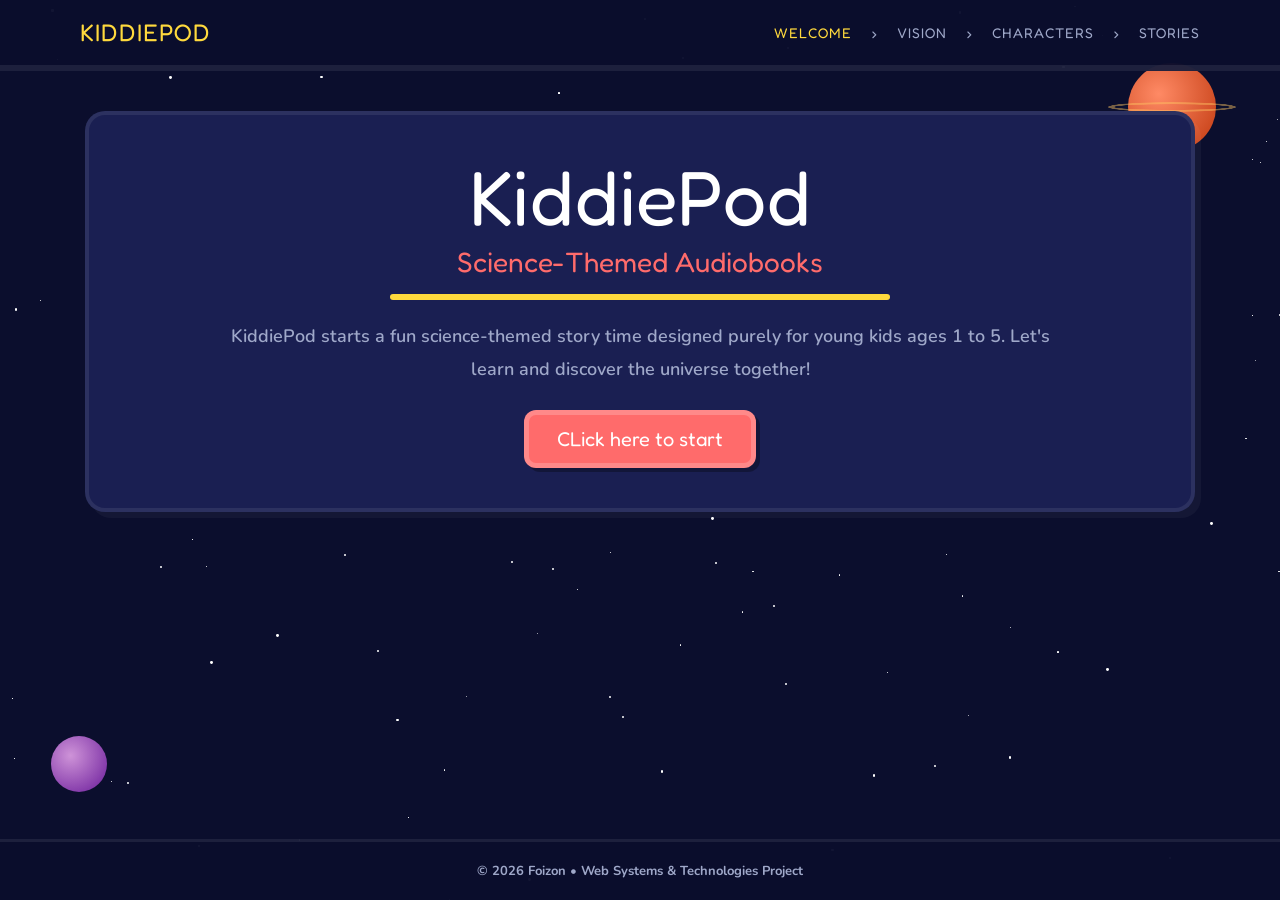
==== index.html @ f2fe61b5 "Add files via upload" ====
<!DOCTYPE html>
<html lang="en">
<head>
  <meta charset="UTF-8" />
  <meta name="viewport" content="width=device-width, initial-scale=1.0"/>
  <title>KiddiePod — Welcome</title>
  <link rel="preconnect" href="https://fonts.googleapis.com">
  <link rel="preconnect" href="https://fonts.gstatic.com" crossorigin>
  <link href="https://fonts.googleapis.com/css2?family=Fredoka+One&family=Nunito:wght@400;600;700;900&display=swap" rel="stylesheet">
  <link rel="stylesheet" href="style.css">
  <style>
    .screen { display: none; }
    .screen.active { display: block; }
  </style>
</head>
<body>

  <!-- Stars & Planets -->
  <div class="stars" id="stars"></div>
  <div class="planet planet-1"><div class="planet-ring"></div></div>
  <div class="planet planet-2"></div>

  <!-- Header -->
  <header class="site-header">
    <a class="logo" href="index.html">KiddiePod</a>
    <nav class="header-nav">
      <span class="nav-crumb active" id="crumb-welcome">Welcome</span>
      <span class="nav-sep">›</span>
      <span class="nav-crumb" id="crumb-vision">Vision</span>
      <span class="nav-sep">›</span>
      <span class="nav-crumb">Characters</span>
      <span class="nav-sep">›</span>
      <span class="nav-crumb">Stories</span>
    </nav>
  </header>

  <div class="page-wrap">
    <main class="center-main">

      <!-- ── SCREEN 1: WELCOME ── -->
      <div id="screen-welcome" class="screen active">
        <div class="pod-card">
          <h2 class="welcome-title">KiddiePod</h2>
          <p class="welcome-sub">Science-Themed Audiobooks</p>
          <div class="cute-divider"></div>
          <p class="welcome-body">
            KiddiePod starts a fun science-themed story time designed purely for young kids ages 1 to 5.
            Let's learn and discover the universe together!
          </p>
          <button class="action-button" onclick="goToVision()">CLick here to start</button>
        </div>
      </div>

      <!-- ── SCREEN 2: VISION & MISSION ── -->
      <div id="screen-vision" class="screen">
        <div class="pod-card">
          <h2 class="section-heading">Our Vision & Mission</h2>
          <div class="cute-divider"></div>

          <div class="split-box-layout">
            <div class="bubble-info-box yellow-box">
              <h3 class="box-heading">Our Vision</h3>
              <p class="box-body">
                At <strong>Foizon</strong>, we promise to make every household a beautiful classroom space.
                Through our app <strong>KiddiePod</strong>, we give toddlers fun science-themed story books to easily listen to!
              </p>
            </div>
            <div class="bubble-info-box green-box">
              <h3 class="box-heading">Our Mission</h3>
              <p class="box-body">
                By listening to creative audiobooks about nature, cute biology, and modern inventions,
                small kids expand their brain potential and easily build their own dreams!
              </p>
            </div>
          </div>

          <button class="action-button" onclick="window.location.href='character.html'">I AM READY!</button>
          <button class="back-link" onclick="goToWelcome()">◄ Back to Home</button>
        </div>
      </div>

    </main>
    <footer><p>© 2026 Foizon • Web Systems & Technologies Project</p></footer>
  </div>

  <script src="script.js"></script>
  <script>
    function goToVision() {
      document.getElementById('screen-welcome').classList.remove('active');
      document.getElementById('screen-vision').classList.add('active');
      document.getElementById('crumb-welcome').classList.remove('active');
      document.getElementById('crumb-vision').classList.add('active');
      window.scrollTo({ top: 0, behavior: 'instant' });
    }
    function goToWelcome() {
      document.getElementById('screen-vision').classList.remove('active');
      document.getElementById('screen-welcome').classList.add('active');
      document.getElementById('crumb-vision').classList.remove('active');
      document.getElementById('crumb-welcome').classList.add('active');
      window.scrollTo({ top: 0, behavior: 'instant' });
    }
  </script>
</body>
</html>
---- style.css ----
@import url('https://fonts.googleapis.com/css2?family=Fredoka+One&family=Nunito:wght@400;600;700&display=swap');

*, *::before, *::after {
  box-sizing: border-box;
  margin: 0;
  padding: 0;
}

:root {
  --space-dark: #0b0e2d;
  --space-card: #1a1f52;
  --space-card-2: #141840;
  --space-mid: #12163a;
  --accent-yellow: #FFD93D;
  --accent-red: #FF6B6B;
  --accent-teal: #1DD1A1;
  --text-light: #e8eaff;
  --text-muted: #9fa8c9;
  --border-glow: rgba(255,255,255,0.08);
  
  --font-title: 'Fredoka One', cursive, sans-serif;
  --font-body: 'Nunito', sans-serif;
}

body {
  background-color: var(--space-dark);
  font-family: var(--font-body);
  min-height: 100vh;
  display: flex;
  flex-direction: column;
  overflow-x: hidden;
  color: var(--text-light);
}

.stars {
  position: fixed;
  inset: 0;
  pointer-events: none;
  z-index: 0;
  overflow: hidden;
}

.star {
  position: absolute;
  border-radius: 50%;
  background: #fff;
  animation: twinkle 3s infinite alternate;
}

@keyframes twinkle {
  from { opacity: 0.2; transform: scale(1); }
  to { opacity: 1; transform: scale(1.5); }
}

.planet {
  position: fixed;
  border-radius: 50%;
  pointer-events: none;
  z-index: 0;
  animation: floatY 6s ease-in-out infinite alternate;
}

.planet-1 {
  width: 88px;
  height: 88px;
  background: radial-gradient(circle at 35% 35%, #ff8a65, #bf360c);
  top: 7%;
  right: 5%;
}

.planet-2 {
  width: 56px;
  height: 56px;
  background: radial-gradient(circle at 35% 35%, #ce93d8, #6a1b9a);
  bottom: 12%;
  left: 4%;
  animation-delay: 2s;
}

.planet-ring {
  position: absolute;
  width: 128px;
  height: 28px;
  border: 6px solid rgba(255,200,100,0.45);
  border-radius: 50%;
  top: 50%;
  left: 50%;
  transform: translate(-50%,-50%) rotateX(70deg);
}

@keyframes floatY {
  from { transform: translateY(0); }
  to { transform: translateY(-16px); }
}

/* ==========================================================================
   NAVIGATION & SITE HEADER (BROWSER COMPATIBILITY REWRITES)
   ========================================================================== */

.site-header {
  position: relative;
  z-index: 10;
  padding: 18px 80px;
  border-bottom: 6px solid var(--border-glow);
  background: rgba(11,14,45,0.97);
  display: flex;
  align-items: center;
  justify-content: space-between;
}

.logo {
  font-family: var(--font-title) !important;
  font-weight: normal !important;
  font-size: 24px;
  color: var(--accent-yellow);
  letter-spacing: 1px;
  text-transform: uppercase;
  text-decoration: none;
}

.header-nav {
  display: flex;
  gap: 20px;
  align-items: center;
}

.nav-crumb,
.header-nav a,
.header-nav a:visited,
.header-nav a:link {
  font-family: var(--font-title) !important;
  font-weight: normal !important;
  font-size: 14px;
  color: var(--text-muted);
  text-transform: uppercase;
  letter-spacing: 1px;
  text-decoration: none;
}

.nav-crumb.active,
.header-nav a.active {
  color: var(--accent-yellow) !important;
}

.nav-sep {
  font-family: var(--font-title) !important;
  color: var(--text-muted);
  font-size: 14px;
}

footer {
  position: relative;
  z-index: 10;
  background: rgba(11,14,45,0.97);
  border-top: 3px solid var(--border-glow);
  padding: 20px;
  text-align: center;
  font-family: var(--font-body);
  font-size: 13px;
  font-weight: 700;
  color: var(--text-muted);
  margin-top: auto;
}

/* ==========================================================================
   MAIN CONTENT PAGES
   ========================================================================== */

.page-wrap {
  position: relative;
  z-index: 1;
  flex: 1;
  display: flex;
  flex-direction: column;
}

.center-main {
  flex: 1;
  width: 100%;
  max-width: 1150px;
  margin: 0 auto;
  padding: 40px 20px 60px;
}

.pod-card {
  background-color: var(--space-card);
  border: 4px solid var(--border-glow);
  border-radius: 20px;
  padding: 40px 30px;
  text-align: center;
  box-shadow: 6px 6px 0px rgba(255,255,255,0.04);
}

.welcome-title {
  font-family: var(--font-title) !important;
  font-weight: normal !important;
  font-size: clamp(48px, 6vw, 96px);
  color: #fff;
  line-height: 1.1;
}

.welcome-sub {
  font-family: var(--font-title) !important;
  font-weight: normal !important;
  font-size: clamp(20px, 2.5vw, 28px);
  color: var(--accent-red);
  margin-top: 6px;
}

.welcome-body {
  font-family: var(--font-body);
  font-size: clamp(15px, 1.8vw, 18px);
  line-height: 1.8;
  color: var(--text-muted);
  max-width: 850px;
  margin: 0 auto 15px auto;
  font-weight: 600;
}

.cute-divider {
  height: 6px;
  width: 500px;
  background-color: var(--accent-yellow);
  margin: 15px auto 20px auto;
  border-radius: 10px;
}

.section-heading {
  font-family: var(--font-title) !important;
  font-weight: normal !important;
  font-size: clamp(24px, 4vw, 36px);
  color: #fff;
}

.page-title {
  font-family: var(--font-title) !important;
  font-weight: normal !important;
  font-size: clamp(28px, 5vw, 42px);
  color: #fff;
  text-align: center;
  margin-bottom: 10px;
}

.page-subtitle {
  font-family: var(--font-body);
  font-size: clamp(14px, 1.8vw, 18px);
  color: var(--text-muted);
  text-align: center;
  margin-bottom: 12px;
  font-weight: 600;
}

/* ==========================================================================
   CHARACTER SELECTION LAYOUTS
   ========================================================================== */

.companion-story-note {
  font-family: var(--font-title) !important;
  font-weight: normal !important;
  font-size: clamp(14px, 1.8vw, 18px);
  color: var(--accent-yellow);
  text-align: center;
  margin-top: 6px;
  letter-spacing: 0.5px;
}

.split-box-layout {
  display: grid;
  grid-template-columns: 1fr;
  gap: 20px;
  margin: 35px 0;
}

@media (min-width: 600px) {
  .split-box-layout { grid-template-columns: 1fr 1fr; }
}

.bubble-info-box {
  padding: 26px;
  border: 3px solid var(--border-glow);
  border-radius: 16px;
  text-align: left;
}

.yellow-box { background-color: rgba(255,217,61,0.07); }
.green-box  { background-color: rgba(29,209,161,0.07); }

.box-heading {
  font-family: var(--font-title) !important;
  font-weight: normal !important;
  font-size: clamp(18px, 2.5vw, 24px);
  color: #fff;
  margin-bottom: 8px;
}

.box-body {
  font-family: var(--font-body);
  font-size: clamp(14px, 1.6vw, 16px);
  line-height: 1.6;
  color: var(--text-muted);
}

.box-body strong {
  color: #fff;
}

.action-button {
  background-color: var(--accent-red);
  color: #fff;
  font-family: var(--font-title) !important;
  font-weight: normal !important;
  font-size: 20px;
  padding: 12px 28px;
  border: 5px solid rgba(255,255,255,0.2);
  border-radius: 12px;
  cursor: pointer;
  box-shadow: 4px 4px 0px rgba(0,0,0,0.3);
  display: inline-block;
  margin-top: 10px;
  transition: transform 0.15s, box-shadow 0.15s;
  text-decoration: none;
}

.action-button:hover  { transform: translateY(-2px); box-shadow: 6px 6px 0px rgba(0,0,0,0.35); }
.action-button:active { transform: translateY(2px);  box-shadow: 2px 2px 0px rgba(0,0,0,0.3); }

.back-link {
  background: transparent;
  border: 2px solid rgba(255,255,255,0.18);
  color: var(--text-muted);
  font-family: var(--font-title) !important;
  font-weight: normal !important;
  font-size: 15px;
  cursor: pointer;
  padding: 8px 22px;
  border-radius: 50px;
  margin: 20px auto 0 auto;
  display: flex;
  align-items: center;
  justify-content: center;
  gap: 6px;
  width: fit-content;
  transition: border-color 0.18s, color 0.18s, transform 0.15s;
  text-decoration: none;
}

.back-link:hover {
  border-color: rgba(255,255,255,0.4);
  color: var(--text-light);
  transform: translateX(-3px);
}

.shelf-back-btn {
  font-family: var(--font-title) !important;
  font-weight: normal !important;
  font-size: 15px;
  color: var(--accent-yellow);
  background: rgba(255,217,61,0.1);
  border: 1.5px solid rgba(255,217,61,0.35);
  border-radius: 50px;
  padding: 8px 20px;
  cursor: pointer;
  margin-bottom: 28px;
  display: inline-flex;
  align-items: center;
  gap: 6px;
  transition: background 0.18s, transform 0.15s;
  text-decoration: none;
}

.shelf-back-btn:hover {
  background: rgba(255,217,61,0.2);
  transform: translateX(-3px);
}

.companion-grid {
  display: grid;
  grid-template-columns: repeat(auto-fill, minmax(280px, 1fr));
  gap: 20px;
  margin: 10px 0 30px;
}

.companion-grid-4 {
  grid-template-columns: repeat(auto-fill, minmax(260px, 1fr));
}

@media (min-width: 900px) {
  .companion-grid-4 { grid-template-columns: repeat(4, 1fr); }
}

.companion-card {
  position: relative;
  background: var(--space-card);
  border-radius: 20px;
  border: 5px solid transparent;
  overflow: hidden;
  cursor: pointer;
  box-shadow: 0 10px 24px rgba(0,0,0,0.4);
  transition: transform 0.22s cubic-bezier(0.175, 0.885, 0.32, 1.275), box-shadow 0.22s ease, border-color 0.2s;
  height: 480px;
}

.companion-card:hover {
  transform: translateY(-6px) scale(1.02);
  box-shadow: 0 18px 40px rgba(0,0,0,0.55);
}

.companion-card.selected-active {
  outline: 4px solid var(--accent-yellow);
  outline-offset: 2px;
  transform: translateY(-4px);
}

.card-bg-img {
  position: absolute;
  top: 0;
  left: 50%;
  transform: translateX(-50%);
  width: auto;
  height: 63%;
  object-fit: contain;
  object-position: top center;
  filter: drop-shadow(0 6px 18px rgba(0,0,0,0.7));
  transition: transform 0.4s ease;
  z-index: 1;
}

.companion-card:hover .card-bg-img {
  transform: translateX(-50%) scale(1.05);
}

.card-gradient {
  position: absolute;
  inset: 0;
  background: linear-gradient(to top, rgba(11,14,45,1) 0%, rgba(11,14,45,0.88) 48%, rgba(11,14,45,0.1) 100%);
  z-index: 2;
}

.card-inner-content {
  position: absolute;
  inset: 0;
  display: flex;
  flex-direction: column;
  justify-content: flex-end;
  padding: 16px 16px 20px;
  gap: 8px;
  z-index: 3;
}

.companion-tag {
  position: absolute;
  top: 12px;
  left: 12px;
  font-family: var(--font-title) !important;
  font-weight: normal !important;
  font-size: 12px;
  text-transform: uppercase;
  letter-spacing: 0.5px;
  padding: 6px 14px;
  border-radius: 20px;
  color: #fff;
  text-shadow: 0 1px 3px rgba(0,0,0,0.4);
}

.card-text-group {
  display: flex;
  flex-direction: column;
  gap: 4px;
  text-align: center;
  align-items: center;
}

.companion-show {
  font-family: var(--font-title) !important;
  font-weight: normal !important;
  font-size: 11px;
  text-transform: uppercase;
  letter-spacing: 1px;
  color: rgba(255,255,255,0.55);
  text-align: center;
}

.companion-name {
  font-family: var(--font-title) !important;
  font-weight: normal !important;
  font-size: 28px;
  color: #fff;
  line-height: 1.1;
  text-align: center;
}

.companion-quote {
  font-family: var(--font-body);
  font-size: 13px;
  color: rgba(255,255,255,0.75);
  line-height: 1.4;
  font-style: italic;
  text-align: center;
  margin-bottom: 6px;
}

.companion-books-list {
  display: flex;
  flex-direction: column;
  gap: 6px;
  width: 100%;
  margin-top: 4px;
}

.cb-item {
  font-family: var(--font-title) !important;
  font-weight: normal !important;
  font-size: 13px;
  color: rgba(255,255,255,0.85);
  background: rgba(255,255,255,0.08);
  border-radius: 20px;
  padding: 6px 12px;
  text-align: center;
  white-space: nowrap;
  overflow: hidden;
  text-overflow: ellipsis;
}

.companion-books-preview {
  margin-top: 6px;
  font-family: var(--font-title) !important;
  font-weight: normal !important;
  font-size: 11px;
  color: rgba(255,255,255,0.65);
  background: rgba(255,255,255,0.1);
  border-radius: 20px;
  padding: 4px 12px;
  display: inline-block;
}

.popup-panel {
  display: none;
  background: var(--space-card);
  border: 3px solid rgba(255,255,255,0.1);
  border-radius: 16px;
  padding: 20px 24px;
  margin-bottom: 20px;
  text-align: center;
}

.popup-panel.visible {
  display: block;
  animation: fadeSlideUp 0.3s ease;
}

@keyframes fadeSlideUp {
  from { opacity: 0; transform: translateY(12px); }
  to { opacity: 1; transform: translateY(0); }
}

.popup-btn {
  width: 100%;
  font-size: 18px;
  padding: 14px 20px;
  border-radius: 12px;
  margin-top: 0;
  border: 3px solid rgba(255,255,255,0.2);
  color: #fff;
  font-family: var(--font-title) !important;
  font-weight: normal !important;
  cursor: pointer;
  transition: transform 0.15s, filter 0.15s;
}

.popup-btn:hover {
  transform: translateY(-2px);
  filter: brightness(1.1);
}

/* ==========================================================================
   STORY SHELF ARCHITECTURE
   ========================================================================== */

.innerpage-main {
  flex: 1;
  max-width: 1100px;
  margin: 0 auto;
  padding: 40px 24px 60px;
  width: 100%;
}

.innerpage-main .page-subtitle {
  margin-bottom: 24px;
}

.shelf-wrap {
  display: flex;
  flex-direction: column;
}

.shelf-plank {
  background: linear-gradient(180deg, #8d5524 0%, #6d4c41 60%, #4e342e 100%);
  height: 18px;
  border-radius: 4px;
  box-shadow: 0 6px 16px rgba(0,0,0,0.5);
  position: relative;
}

.shelf-plank::before {
  content: '';
  position: absolute;
  top: 3px;
  left: 10px;
  right: 10px;
  height: 3px;
  background: rgba(255,255,255,0.12);
  border-radius: 2px;
}

.books-grid {
  display: grid;
  grid-template-columns: repeat(4, 1fr);
  gap: 20px;
  margin-bottom: 10px;
  justify-content: center;
  justify-items: center;
}

@media (max-width: 820px) {
  .books-grid { grid-template-columns: repeat(2,1fr); }
}

@media (max-width: 480px) {
  .books-grid { grid-template-columns: 1fr; }
}

.book-card {
  background: var(--space-card);
  border-radius: 20px;
  overflow: hidden;
  cursor: pointer;
  transition: transform 0.22s ease, box-shadow 0.22s ease;
  display: flex;
  flex-direction: column;
  position: relative;
}

.book-card:hover {
  transform: translateY(-8px) scale(1.02);
  box-shadow: 0 16px 40px rgba(0,0,0,0.55);
}

.book-card::before {
  content: '';
  position: absolute;
  left: 0;
  top: 0;
  bottom: 0;
  width: 7px;
  border-radius: 20px 0 0 20px;
  background: var(--spine-color, #FFD93D);
}

.genre-badge {
  position: absolute;
  top: 14px;
  right: 14px;
  font-family: var(--font-title) !important;
  font-weight: normal !important;
  font-size: 11px;
  letter-spacing: 0.5px;
  text-transform: uppercase;
  padding: 4px 10px;
  border-radius: 20px;
  background: var(--badge-bg, #FFD93D);
  color: var(--badge-color, #5a3e00);
}

.book-cover {
  height: 100px;
  background: var(--cover-bg, #1e2460);
  overflow: hidden;
  display: flex;
  align-items: center;
  justify-content: center;
  padding-left: 7px;
}

.book-cover img {
  width: 100%;
  height: 100%;
  object-fit: cover;
  display: block;
}

.book-card .book-info {
  padding: 14px 14px 18px 18px;
  flex: 1;
  display: flex;
  flex-direction: column;
  gap: 4px;
}

.book-series {
  font-family: var(--font-title) !important;
  font-weight: normal !important;
  font-size: 11px;
  text-transform: uppercase;
  letter-spacing: 1px;
  color: var(--series-color, #FFD93D);
}

.book-card .book-title {
  font-family: var(--font-title) !important;
  font-weight: normal !important;
  font-size: 18px;
  color: #fff;
  line-height: 1.2;
  margin-top: 2px;
}

.book-author {
  font-family: var(--font-body);
  font-size: 13px;
  color: var(--text-muted);
  margin-bottom: 5px;
  font-weight: 600;
}

.book-desc {
  font-family: var(--font-body);
  font-size: 12px;
  color: var(--text-muted);
  line-height: 1.5;
  font-style: italic;
}

/* ==========================================================================
   STORY DISPLAY DETAILS
   ========================================================================== */

.story-main {
  position: relative;
  flex: 1;
  max-width: 1000px;
  margin: 0 auto;
  padding: 32px 24px 60px;
  width: 100%;
}

.story-content {
  display: flex;
  gap: 40px;
  align-items: flex-start;
}

@media (max-width: 680px) {
  .story-content { flex-direction: column; align-items: center; }
}

.book-frame {
  flex-shrink: 0 !important;
  width: 360px !important;
  height: 390px !important;
  border-radius: 16px;
  overflow: hidden;
  box-shadow: 0 12px 36px rgba(0,0,0,0.5);
  border: 2px solid var(--border-glow);
  background: var(--space-card-2);
}

#detailCover {
  width: 100% !important;
  height: 100% !important;
  object-fit: cover;
  display: block;
}

.book-info-detail {
  flex: 1;
  display: flex;
  flex-direction: column;
  gap: 12px;
}

.detail-series {
  font-family: var(--font-title) !important;
  font-weight: normal !important;
  font-size: 18px;
  text-transform: uppercase;
  letter-spacing: 1px;
  color: var(--accent-yellow);
}

.detail-title {
  font-family: var(--font-title) !important;
  font-weight: normal !important;
  font-size: 32px;
  color: #fff;
  line-height: 1.2;
}

.detail-author {
  font-family: var(--font-body);
  font-size: 15px;
  color: var(--text-muted);
  font-weight: 600;
}

.audio-section {
  display: flex;
  align-items: center;
  gap: 16px;
  margin-top: 4px;
}

.audio-btn {
  width: 50px;
  height: 50px;
  border-radius: 50%;
  border: none;
  background: var(--accent-yellow);
  color: #3d2800;
  font-size: 16px;
  cursor: pointer;
  display: flex;
  align-items: center;
  justify-content: center;
  transition: transform 0.15s, background 0.15s;
  box-shadow: 0 4px 16px rgba(255,213,79,0.35);
  flex-shrink: 0;
}

.audio-btn:hover {
  transform: scale(1.1);
  background: #ffe082;
}

.duration {
  font-family: var(--font-body);
  font-size: 12px;
  color: var(--text-muted);
  font-weight: 700;
}

.summary {
  font-family: var(--font-body);
  font-size: 16px;
  color: var(--text-muted);
  line-height: 1.7;
  max-width: 560px;
}

.spaceship-deco {
  position: absolute;
  bottom: 20px;
  right: 24px;
  font-size: 46px;
  animation: floatY 5s ease-in-out infinite alternate;
  opacity: 0.3;
  pointer-events: none;
}

/* ==========================================================================
   GUIDE BANNER COMPONENTS
   ========================================================================== */

.guide-banner {
  display: none;
  position: relative;
  z-index: 10;
  width: 100%;
  border-bottom: 2px solid rgba(255,255,255,0.07);
  animation: bannerEntrance 0.5s cubic-bezier(0.175, 0.885, 0.32, 1.275) both;
}

.guide-banner.visible {
  display: block;
}

@keyframes bannerEntrance {
  from { opacity: 0; transform: translateY(-16px); }
  to { opacity: 1; transform: translateY(0); }
}

.guide-banner-inner {
  max-width: 1150px;
  margin: 0 auto;
  padding: 10px 28px;
  display: flex;
  align-items: center;
  gap: 14px;
  background: linear-gradient(90deg,
    rgba(11,14,45,0) 0%,
    rgba(var(--guide-rgb, 255,217,61), 0.08) 50%,
    rgba(11,14,45,0) 100%
  );
}

.guide-banner-img {
  width: 64px;
  height: 78px;
  object-fit: contain;
  object-position: center center;
  filter: drop-shadow(0 4px 10px rgba(0,0,0,0.5));
  flex-shrink: 0;
  transition: transform 0.2s ease;
}

.guide-banner-img:hover {
  transform: scale(1.08) translateY(-3px);
}

.guide-banner-text {
  display: flex;
  flex-direction: column;
  gap: 3px;
}

.guide-banner-label {
  font-family: var(--font-title) !important;
  font-weight: normal !important;
  font-size: 11px;
  text-transform: uppercase;
  letter-spacing: 1px;
  color: var(--guide-color, var(--accent-yellow));
}

.guide-banner-name {
  font-family: var(--font-title) !important;
  font-weight: normal !important;
  font-size: 18px;
  color: #fff;
  line-height: 1.2;
}

.guide-banner-speech {
  font-family: var(--font-body);
  font-size: 13px;
  color: var(--text-muted);
  font-style: italic;
  max-width: 480px;
  line-height: 1.4;
}

/* ==========================================================================
   AUDIO CONTROLLER SYSTEM
   ========================================================================== */

.audio-player-box {
  background: rgba(255,255,255,0.04);
  border: 2px solid rgba(255,255,255,0.1);
  border-radius: 18px;
  padding: 18px 20px 16px;
  display: flex;
  flex-direction: column;
  gap: 14px;
  margin-top: 6px;
}

.audio-top-row {
  display: flex;
  align-items: center;
  gap: 14px;
}

.time-display {
  display: flex;
  align-items: center;
  gap: 4px;
  font-family: var(--font-body);
  font-size: 15px;
  font-weight: 700;
  color: var(--text-light);
  min-width: 80px;
}

.time-sep {
  color: var(--text-muted);
}

.duration-pill {
  margin-left: auto;
  font-family: var(--font-body);
  font-size: 11px;
  font-weight: 700;
  color: var(--text-muted);
  background: rgba(255,255,255,0.07);
  border-radius: 20px;
  padding: 4px 12px;
}

.progress-wrap {
  position: relative;
  height: 20px;
  cursor: pointer;
  display: flex;
  align-items: center;
  user-select: none;
  touch-action: none;
}

.progress-bg {
  position: absolute;
  width: 100%;
  height: 6px;
  background: rgba(255,255,255,0.12);
  border-radius: 10px;
}

.progress-fill {
  position: absolute;
  height: 6px;
  width: 0%;
  background: var(--accent-yellow);
  border-radius: 10px;
  transition: width 0.1s linear;
  pointer-events: none;
}

.progress-thumb {
  position: absolute;
  width: 18px;
  height: 18px;
  border-radius: 50%;
  background: #fff;
  border: 3px solid var(--accent-yellow);
  left: 0%;
  top: 50%;
  transform: translate(-50%, -50%);
  box-shadow: 0 2px 8px rgba(255,213,79,0.5);
  transition: left 0.1s linear, transform 0.15s;
  pointer-events: none;
  cursor: grab;
}

.progress-wrap:active .progress-thumb,
.progress-wrap:hover .progress-thumb {
  transform: translate(-50%, -50%) scale(1.25);
}
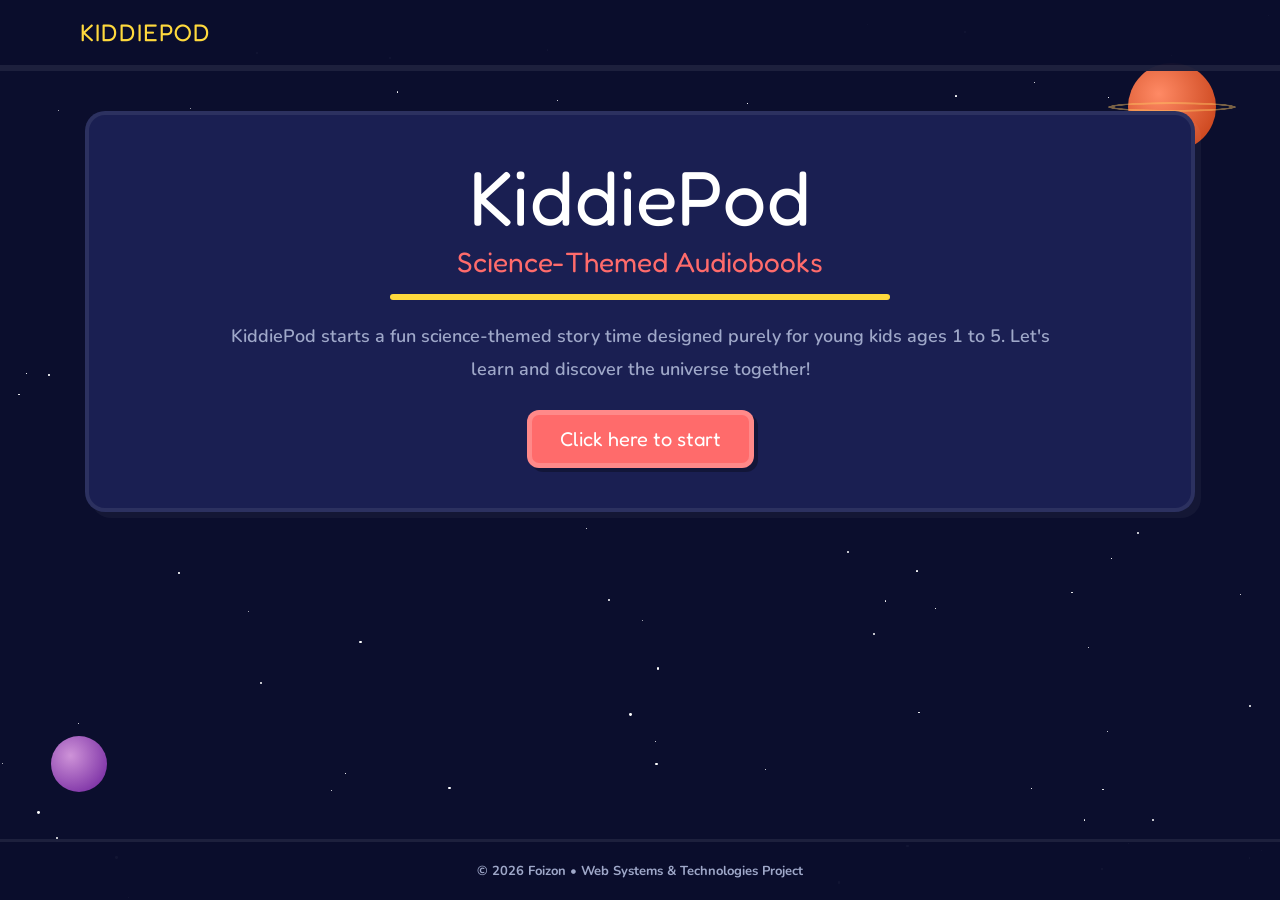
==== commit 74cab5d8: "Update index.html" ====
--- a/index.html
+++ b/index.html
@@ -47,7 +47,7 @@
             KiddiePod starts a fun science-themed story time designed purely for young kids ages 1 to 5.
             Let's learn and discover the universe together!
           </p>
-          <button class="action-button" onclick="goToVision()">CLick here to start</button>
+          <button class="action-button" onclick="goToVision()">Click here to start</button>
         </div>
       </div>
 
@@ -101,4 +101,4 @@
     }
   </script>
 </body>
-</html>+</html>
--- a/style.css
+++ b/style.css
@@ -94,7 +94,7 @@
 }
 
 /* ==========================================================================
-   NAVIGATION & SITE HEADER (BROWSER COMPATIBILITY REWRITES)
+   NAVIGATION & SITE HEADER (STRICT CLEANUP)
    ========================================================================== */
 
 .site-header {
@@ -118,34 +118,14 @@
   text-decoration: none;
 }
 
-.header-nav {
-  display: flex;
-  gap: 20px;
-  align-items: center;
-}
-
-.nav-crumb,
-.header-nav a,
-.header-nav a:visited,
-.header-nav a:link {
-  font-family: var(--font-title) !important;
-  font-weight: normal !important;
-  font-size: 14px;
-  color: var(--text-muted);
-  text-transform: uppercase;
-  letter-spacing: 1px;
-  text-decoration: none;
-}
-
-.nav-crumb.active,
-.header-nav a.active {
-  color: var(--accent-yellow) !important;
-}
-
-.nav-sep {
-  font-family: var(--font-title) !important;
-  color: var(--text-muted);
-  font-size: 14px;
+.header-nav, 
+.nav-crumb, 
+.nav-sep, 
+.header-nav a {
+  display: none !important;
+  opacity: 0 !important;
+  visibility: hidden !important;
+  pointer-events: none !important;
 }
 
 footer {
@@ -573,7 +553,7 @@
 }
 
 /* ==========================================================================
-   STORY SHELF ARCHITECTURE
+   STORY SHELF ARCHITECTURE (FIXED BOOK COVER BLOCKS)
    ========================================================================== */
 
 .innerpage-main {
@@ -669,10 +649,12 @@
   border-radius: 20px;
   background: var(--badge-bg, #FFD93D);
   color: var(--badge-color, #5a3e00);
+  z-index: 5;
 }
 
 .book-cover {
-  height: 100px;
+  width: 100%;
+  height: 240px; 
   background: var(--cover-bg, #1e2460);
   overflow: hidden;
   display: flex;
@@ -731,7 +713,7 @@
 }
 
 /* ==========================================================================
-   STORY DISPLAY DETAILS
+   STORY DISPLAY DETAILS (INNER VIEWPORTS RECOVERY)
    ========================================================================== */
 
 .story-main {
@@ -754,9 +736,9 @@
 }
 
 .book-frame {
-  flex-shrink: 0 !important;
-  width: 360px !important;
-  height: 390px !important;
+  flex-shrink: 0;
+  width: 320px;
+  height: 380px;
   border-radius: 16px;
   overflow: hidden;
   box-shadow: 0 12px 36px rgba(0,0,0,0.5);
@@ -765,8 +747,8 @@
 }
 
 #detailCover {
-  width: 100% !important;
-  height: 100% !important;
+  width: 100%;
+  height: 100%;
   object-fit: cover;
   display: block;
 }
@@ -1032,4 +1014,4 @@
 .progress-wrap:active .progress-thumb,
 .progress-wrap:hover .progress-thumb {
   transform: translate(-50%, -50%) scale(1.25);
-}+}
